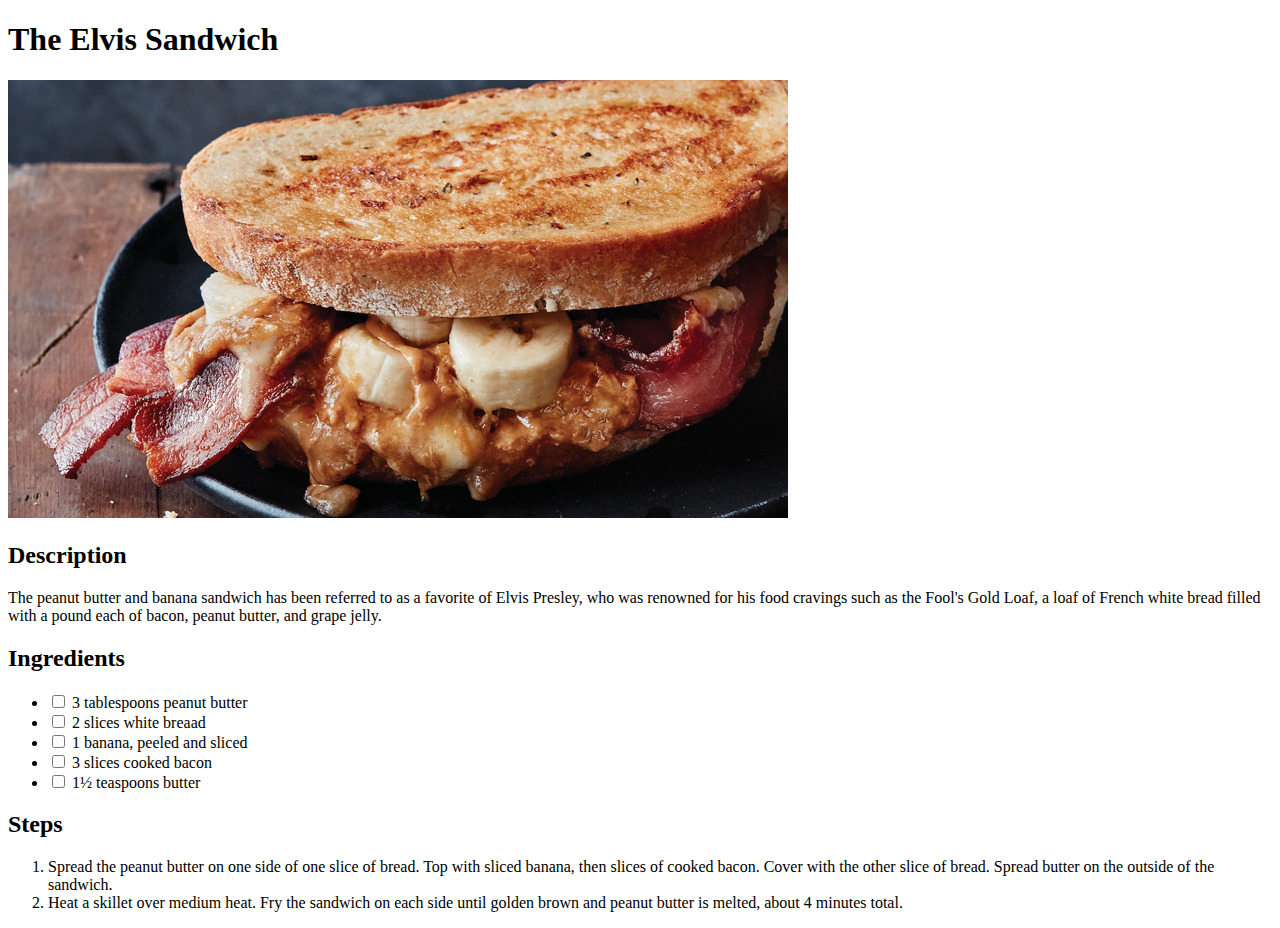
==== Recipes/elvis-sandwich.html @ c9f228dc "Added recipes and Images" ====
<!DOCTYPE html>
<html lang="en">
<head>
    <meta charset="UTF-8">
    <meta http-equiv="X-UA-Compatible" content="IE=edge">
    <meta name="viewport" content="width=device-width, initial-scale=1.0">
    <title>Elvis Sandwich Recipe</title>
</head>
<body>
    
    <h1>The Elvis Sandwich</h1>
    
    <img src="/Images/elvis-sandwich.jpeg" alt="Elvis Sandwich">
    
    <h2>Description</h2>
    <p>The peanut butter and banana sandwich has been referred to as a favorite of Elvis Presley, who was renowned for his food cravings such as the Fool's Gold Loaf, a loaf of French white bread filled with a pound each of bacon, peanut butter, and grape jelly.</p>

    <h2>Ingredients</h2>
    <ul>
        <li><input type="checkbox"> 3 tablespoons peanut butter</li>
        <li><input type="checkbox"> 2 slices white breaad</li>
        <li><input type="checkbox"> 1 banana, peeled and sliced</li>
        <li><input type="checkbox"> 3 slices cooked bacon</li>
        <li><input type="checkbox"> 1½ teaspoons butter</li>
    </ul>

    <h2>Steps</h2>
    <ol>
        <li>Spread the peanut butter on one side of one slice of bread. Top with sliced banana, then slices of cooked bacon. Cover with the other slice of bread. Spread butter on the outside of the sandwich.</li>
        <li>Heat a skillet over medium heat. Fry the sandwich on each side until golden brown and peanut butter is melted, about 4 minutes total.
        </li>
    </ol>

</body>
</html>
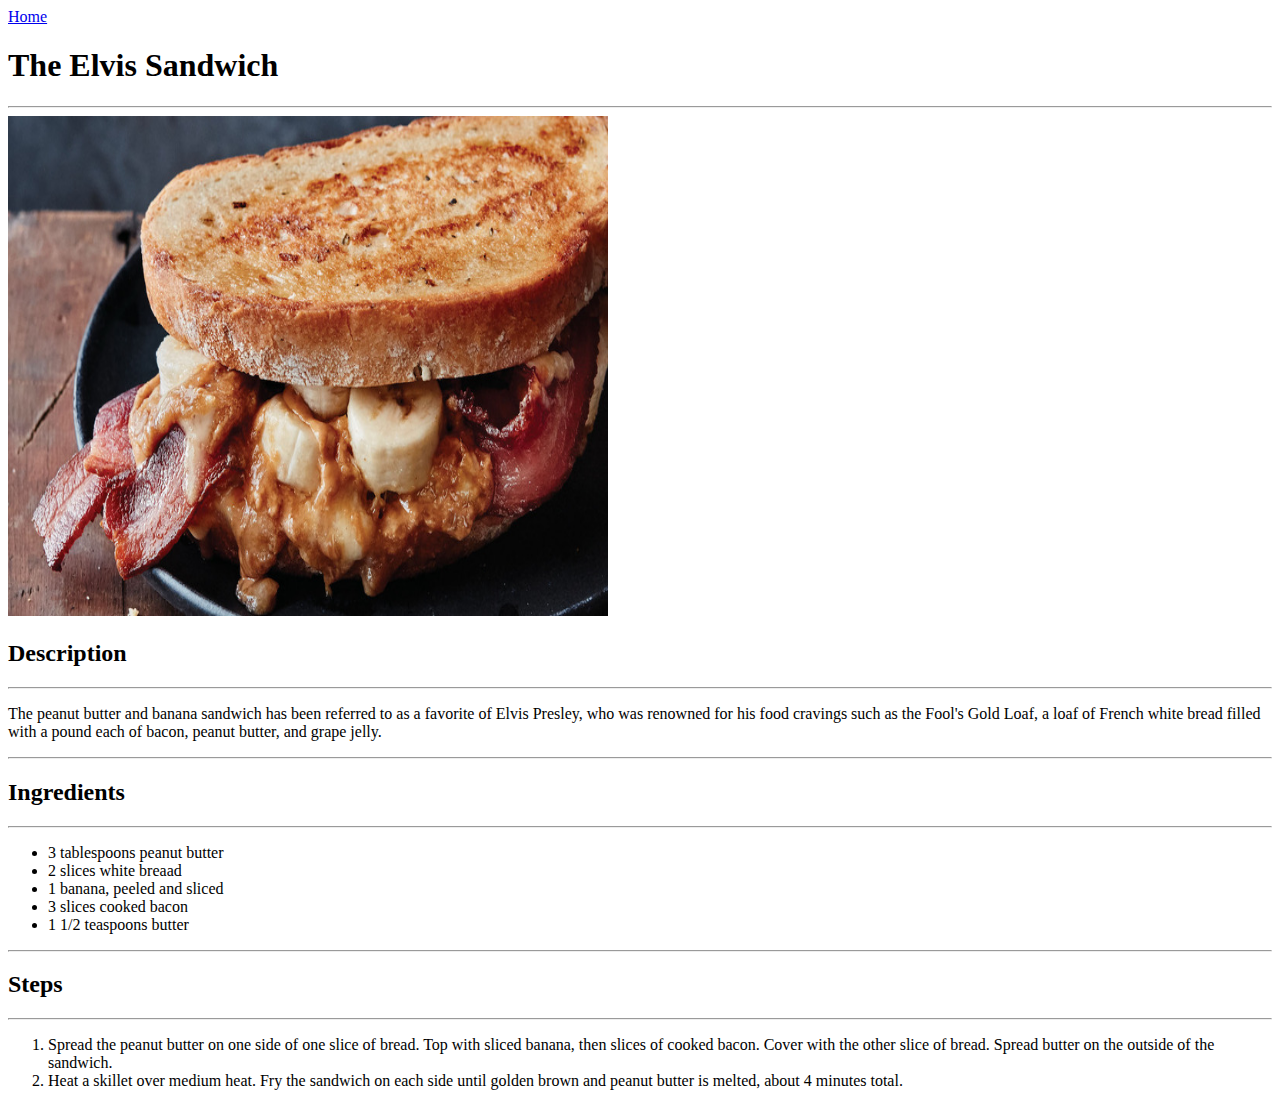
==== commit 9c99da33: "Add a 'Home' header and horizontal lines" ====
--- a/Recipes/elvis-sandwich.html
+++ b/Recipes/elvis-sandwich.html
@@ -7,29 +7,34 @@
     <title>Elvis Sandwich Recipe</title>
 </head>
 <body>
+  
+    <header><a href="../index.html">Home</a></header>  
     
-    <h1>The Elvis Sandwich</h1>
-    
-    <img src="/Images/elvis-sandwich.jpeg" alt="Elvis Sandwich">
-    
-    <h2>Description</h2>
-    <p>The peanut butter and banana sandwich has been referred to as a favorite of Elvis Presley, who was renowned for his food cravings such as the Fool's Gold Loaf, a loaf of French white bread filled with a pound each of bacon, peanut butter, and grape jelly.</p>
-
-    <h2>Ingredients</h2>
-    <ul>
-        <li><input type="checkbox"> 3 tablespoons peanut butter</li>
-        <li><input type="checkbox"> 2 slices white breaad</li>
-        <li><input type="checkbox"> 1 banana, peeled and sliced</li>
-        <li><input type="checkbox"> 3 slices cooked bacon</li>
-        <li><input type="checkbox"> 1½ teaspoons butter</li>
-    </ul>
-
-    <h2>Steps</h2>
-    <ol>
-        <li>Spread the peanut butter on one side of one slice of bread. Top with sliced banana, then slices of cooked bacon. Cover with the other slice of bread. Spread butter on the outside of the sandwich.</li>
-        <li>Heat a skillet over medium heat. Fry the sandwich on each side until golden brown and peanut butter is melted, about 4 minutes total.
-        </li>
-    </ol>
-
+    <div>
+        <h1>The Elvis Sandwich</h1>
+        <hr>
+        <img src="/Images/elvis-sandwich.jpeg" width="600" height="500" alt="Elvis Sandwich">  
+        <h2>Description</h2>
+        <hr>
+        <p>The peanut butter and banana sandwich has been referred to as a favorite of Elvis Presley, who was renowned for his food cravings such as the Fool's Gold Loaf, a loaf of French white bread filled with a pound each of bacon, peanut butter, and grape jelly.</p>
+        <hr>
+        <h2>Ingredients</h2>
+        <hr>
+        <ul>
+            <li>3 tablespoons peanut butter</li>
+            <li>2 slices white breaad</li>
+            <li>1 banana, peeled and sliced</li>
+            <li>3 slices cooked bacon</li>
+            <li>1 1/2 teaspoons butter</li>
+        </ul>
+        <hr>
+        <h2>Steps</h2>
+        <hr>    
+        <ol>
+            <li>Spread the peanut butter on one side of one slice of bread. Top with sliced banana, then slices of cooked bacon. Cover with the other slice of bread. Spread butter on the outside of the sandwich.</li>
+            <li>Heat a skillet over medium heat. Fry the sandwich on each side until golden brown and peanut butter is melted, about 4 minutes total.
+            </li>
+        </ol>
+    </div>
 </body>
 </html>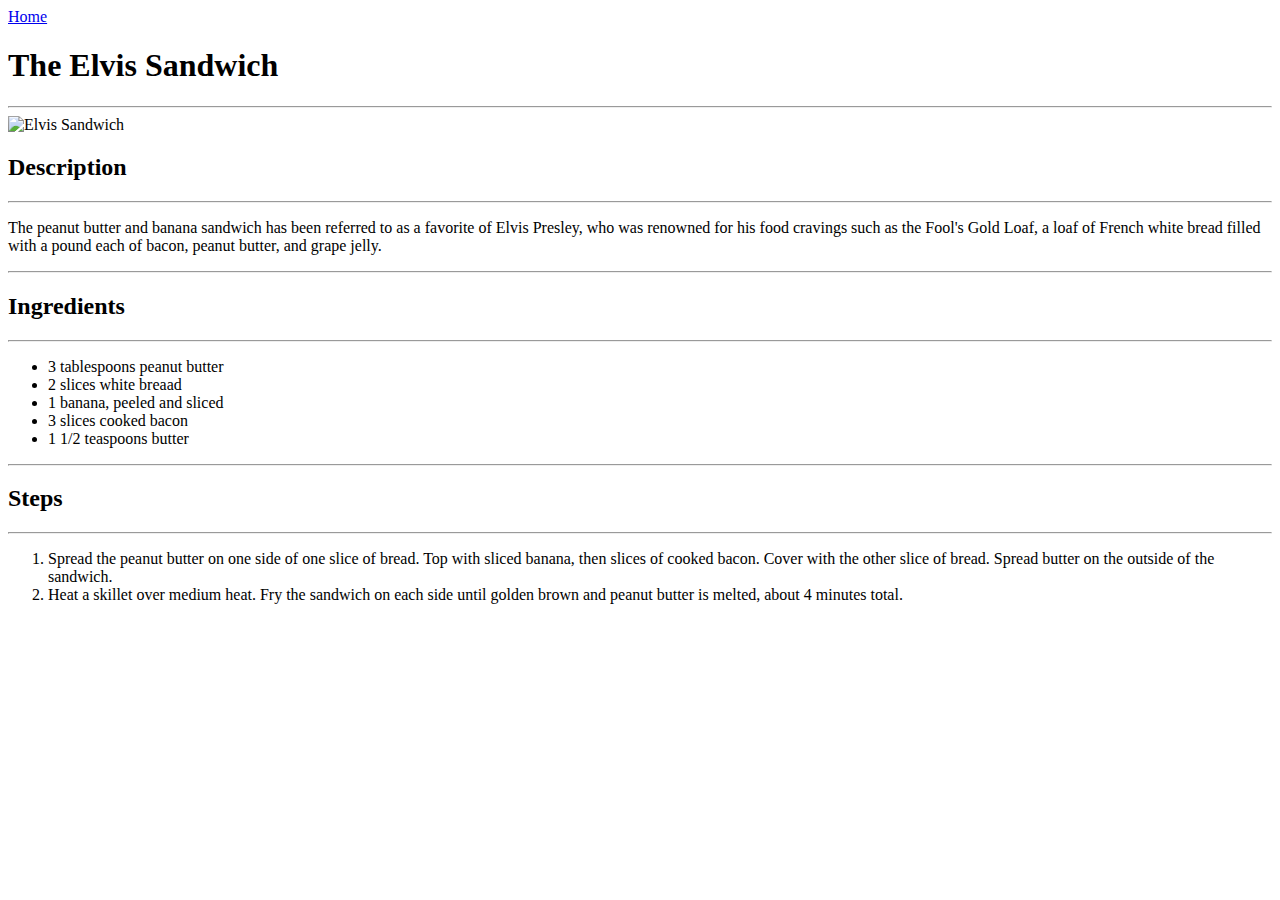
==== commit 5b9ebaf7: "Make all the images .jpg or.gif capitalized" ====
--- a/Recipes/elvis-sandwich.html
+++ b/Recipes/elvis-sandwich.html
@@ -13,7 +13,7 @@
     <div>
         <h1>The Elvis Sandwich</h1>
         <hr>
-        <img src="/Images/elvis-sandwich.jpeg" width="600" height="500" alt="Elvis Sandwich">  
+        <img src="/Images/elvis-sandwich.JPG" width="800" height="500" alt="Elvis Sandwich">  
         <h2>Description</h2>
         <hr>
         <p>The peanut butter and banana sandwich has been referred to as a favorite of Elvis Presley, who was renowned for his food cravings such as the Fool's Gold Loaf, a loaf of French white bread filled with a pound each of bacon, peanut butter, and grape jelly.</p>
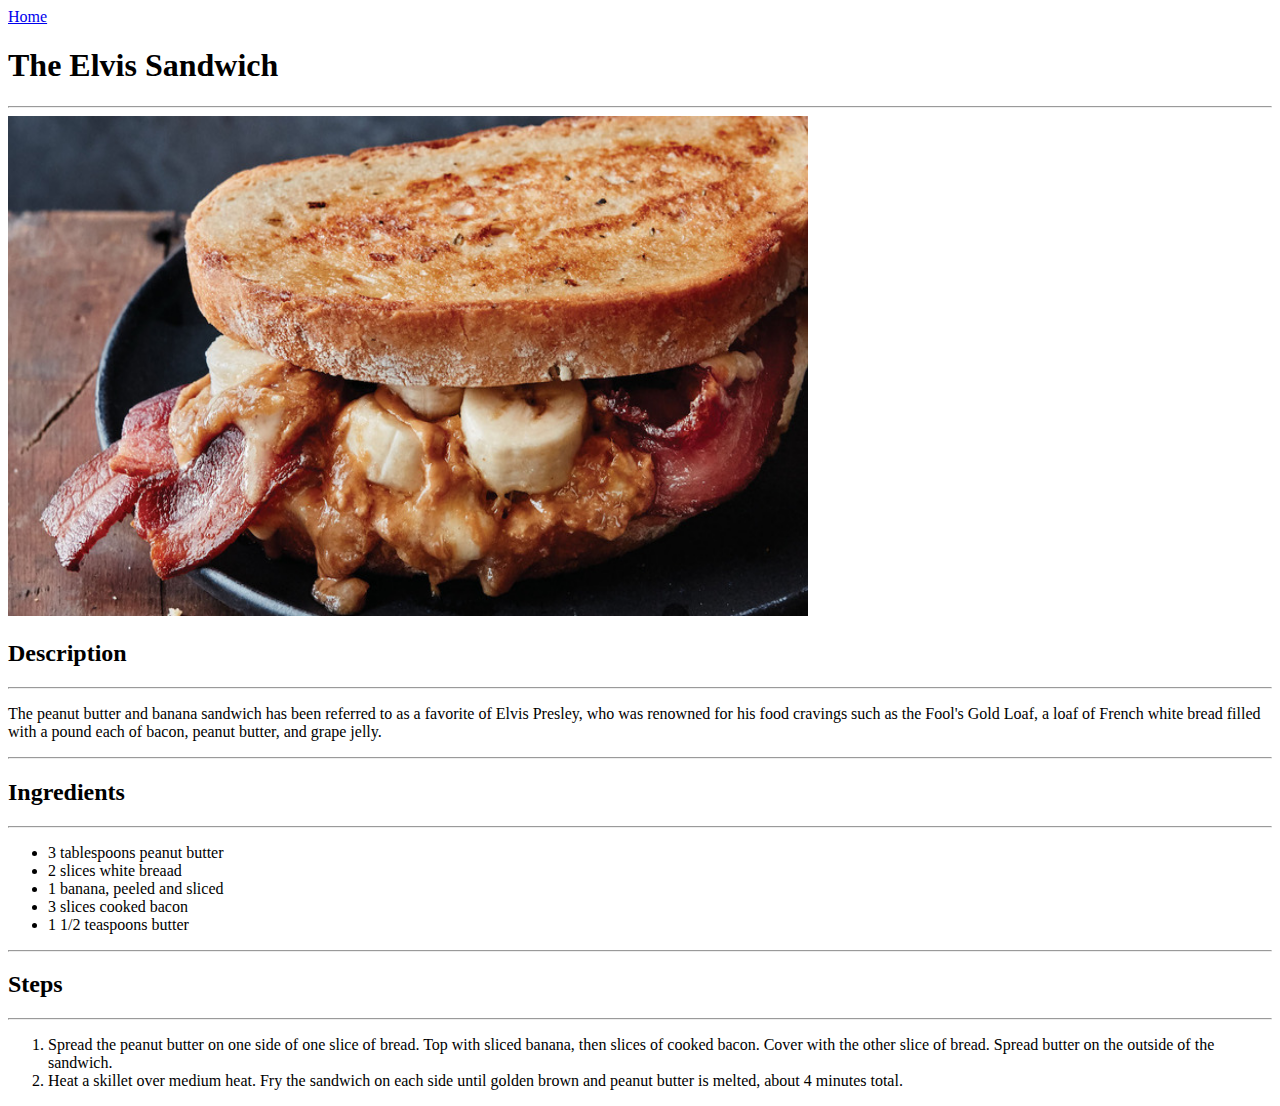
==== commit 774fde48: "Fix the images not loading up and red border in main page" ====
--- a/Recipes/elvis-sandwich.html
+++ b/Recipes/elvis-sandwich.html
@@ -13,7 +13,7 @@
     <div>
         <h1>The Elvis Sandwich</h1>
         <hr>
-        <img src="/Images/elvis-sandwich.JPG" width="800" height="500" alt="Elvis Sandwich">  
+        <img src="../images/elvis-sandwich.jpg" width="800" height="500" alt="Elvis Sandwich">  
         <h2>Description</h2>
         <hr>
         <p>The peanut butter and banana sandwich has been referred to as a favorite of Elvis Presley, who was renowned for his food cravings such as the Fool's Gold Loaf, a loaf of French white bread filled with a pound each of bacon, peanut butter, and grape jelly.</p>
